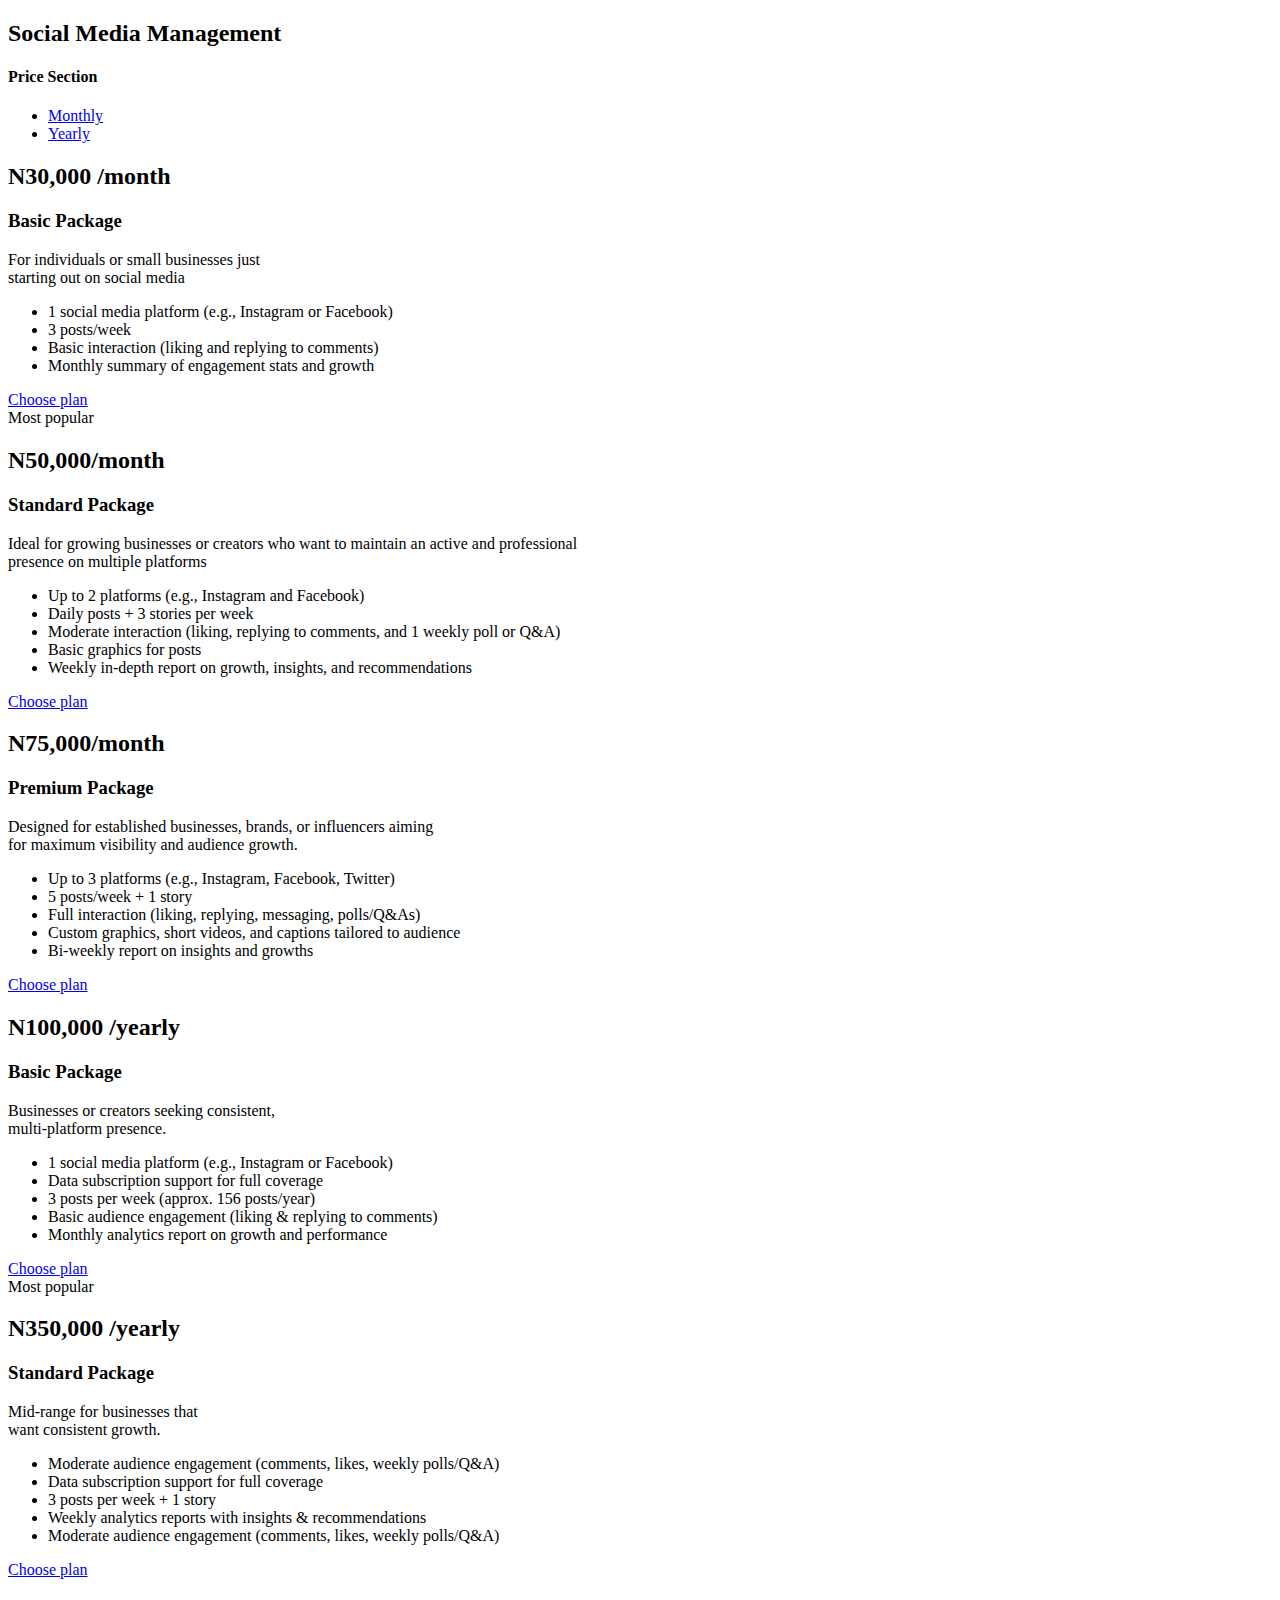
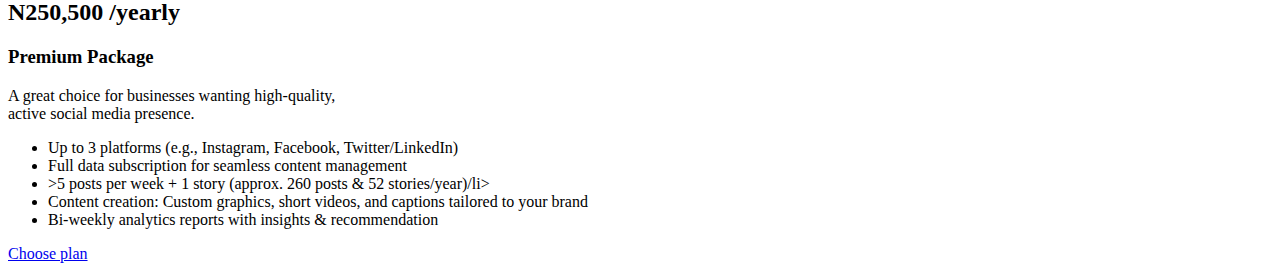
==== ssm.html @ 247802b8 "Update ssm.html" ====
<!DOCTYPE html>
<html lang="en">
<head>
    <meta charset="utf-8">
    <meta name="description" content="">
    <meta name="keywords" content="app, landing, corporate, Creative, Html Template, Template">
    <meta name="author" content="web-themes">
    <meta http-equiv="x-ua-compatible" content="ie=edge">
    <meta name="viewport" content="width=device-width, initial-scale=1">

    <!-- title -->
    <title>Social Media Management</title>

    <!-- favicon -->
    <!-- <link href="img/favicon.png" type="image/png" rel="icon"> -->

    <!-- all css here -->
    <link href="css/bootstrap.min.css" rel="stylesheet" type="text/css" />
    <link href="css/fontawesome.min.css" rel="stylesheet" type="text/css" />
    <link href="css/helper.css" rel="stylesheet" type="text/css" />
    <link href="css/style.css" rel="stylesheet" type="text/css" />
    <link href="css/responsive.css" rel="stylesheet" type="text/css" />
</head>
<body>
    
    <!-- price area start -->
    <div class="price-wrapper section_padd">
        <div class="container">
            <div class="row">
                <div class="col-12 text-center">
                     <h2 class="head-text">Social Media Management</h2>
                     <h4 >Price Section</h4>
                     <ul class="custom-nav nav nav-tabs" id="myTab" role="tablist">
                      <li class="nav-item">
                        <a class="nav-link active" id="home-tab" data-toggle="tab" href="#home" role="tab" aria-controls="home" aria-selected="true">Monthly</a>
                      </li>
                      <li class="nav-item">
                        <a class="nav-link" id="profile-tab" data-toggle="tab" href="#profile" role="tab" aria-controls="profile" aria-selected="false">Yearly</a>
                      </li>
                    </ul>
                    <div class="tab-content" id="myTabContent">
                      <div class="tab-pane fade show active" id="home" role="tabpanel" aria-labelledby="home-tab">
                          <div class="row align-items-end">
                              <div class="col-lg-4">
                                  <div class="price-box mt_30 text-left">
                                      <h2>N30,000 <span>/month</span></h2>
                                      <h3>Basic Package</h3>
                                      <p>For individuals or small businesses just <br>starting out on social media</p>
                                      <ul>
                                          <li><i class="far fa-check"></i>1 social media platform (e.g., Instagram or Facebook)</li>
                                          <li><i class="far fa-check"></i>3 posts/week</li>
                                          <li><i class="far fa-check"></i>Basic interaction (liking and replying to comments)</li>
                                          <li><i class="far fa-check"></i>Monthly summary of engagement stats and growth</li>
                                      </ul>
                                      <a class="price-btn" href="https://wa.me/+2348177009561">Choose plan</a>
                                  </div>
                              </div>
                              <div class="col-lg-4">
                                  <div class="price-box position-relative price-middle-box mt_30 text-left">
                                      <span class="most-popular">Most popular</span>
                                      <h2>N50,000<span>/month</span></h2>
                                      <h3>Standard Package</h3>
                                      <p>Ideal for growing businesses or creators who want to maintain an active and professional <br> presence on multiple platforms</p>
                                      <ul>
                                          <li><i class="far fa-check"></i>Up to 2 platforms (e.g., Instagram and Facebook)</li>
                                          <li><i class="far fa-check"></i>Daily posts + 3 stories per week</li>
                                          <li><i class="far fa-check"></i>Moderate interaction (liking, replying to comments, and 1 weekly poll or Q&A)</li>
                                          <li><i class="far fa-check"></i>Basic graphics for posts</li>
                                          <li><i class="far fa-check"></i>Weekly in-depth report on growth, insights, and recommendations</li>
                                      </ul>
                                      <a class="price-btn" href="https://wa.me/+2348177009561">Choose plan</a>
                                  </div>
                              </div>
                              <div class="col-lg-4">
                                  <div class="price-box mt_30 text-left">
                                      <h2>N75,000<span>/month</span></h2>
                                      <h3>Premium Package</h3>
                                      <p>Designed for established businesses, brands, or influencers aiming <br> for maximum visibility and audience growth.</p>
                                      <ul>
                                          <li><i class="far fa-check"></i>Up to 3 platforms (e.g., Instagram, Facebook, Twitter)</li>
                                          <li><i class="far fa-check"></i>5 posts/week + 1 story</li>
                                          <li><i class="far fa-check"></i>Full interaction (liking, replying, messaging, polls/Q&As)</li>
                                          <li><i class="far fa-check"></i>Custom graphics, short videos, and captions tailored to audience</li>
                                          <li><i class="far fa-check"></i>Bi-weekly report on insights and growths</li>
                                      </ul>
                                      <a class="price-btn" href="https://wa.me/+2348177009561">Choose plan</a>
                                  </div>
                              </div>
                          </div>
                      </div>
                      <div class="tab-pane fade" id="profile" role="tabpanel" aria-labelledby="profile-tab">
                          <div class="row align-items-end">
                              <div class="col-lg-4">
                                  <div class="price-box mt_30 text-left">
                                      <h2>N100,000 <span>/yearly</span></h2>
                                      <h3>Basic Package</h3>
                                      <p>Businesses or creators seeking consistent, <br> multi-platform presence.</p>
                                      <ul>
                                          <li><i class="far fa-check"></i>1 social media platform (e.g., Instagram or Facebook)</li>
                                          <li><i class="far fa-check"></i>Data subscription support for full coverage</li>
                                          <li><i class="far fa-check"></i>3 posts per week (approx. 156 posts/year)</li>
                                          <li><i class="far fa-check"></i>Basic audience engagement (liking & replying to comments)</li>
                                          <li><i class="far fa-check"></i>Monthly analytics report on growth and performance</li>
                                      </ul>
                                      <a class="price-btn" href="https://wa.me/+2348033351005">Choose plan</a>
                                  </div>
                              </div>
                              <div class="col-lg-4">
                                  <div class="price-box position-relative price-middle-box mt_30 text-left">
                                      <span class="most-popular">Most popular</span>
                                      <h2>N350,000 <span>/yearly</span></h2>
                                      <h3>Standard Package</h3>
                                      <p>Mid-range for businesses that <br> want consistent growth.</p>
                                      <ul>
                                          <li><i class="far fa-check"></i>Moderate audience engagement (comments, likes, weekly polls/Q&A)</li>
                                          <li><i class="far fa-check"></i>Data subscription support for full coverage</li>
                                          <li><i class="far fa-check"></i>3 posts per week + 1 story</li>
                                          <li><i class="far fa-check"></i>Weekly analytics reports with insights & recommendations</li>
                                          <li><i class="far fa-check"></i>Moderate audience engagement (comments, likes, weekly polls/Q&A)</li>
                                      </ul>
                                      <a class="price-btn" href="https://wa.me/+2348033351005">Choose plan</a>
                                  </div>
                              </div>
                              <div class="col-lg-4">
                                  <div class="price-box mt_30 text-left">
                                      <h2>N250,500 <span>/yearly</span></h2>
                                      <h3>Premium Package</h3>
                                      <p>A great choice for businesses wanting high-quality, <br> active social media presence.</p>
                                      <ul>
                                          <li><i class="far fa-check"></i>Up to 3 platforms (e.g., Instagram, Facebook, Twitter/LinkedIn)</li>
                                          <li><i class="far fa-check"></i>Full data subscription for seamless content management</li>
                                          <li><i class="far fa-check"></i>>5 posts per week + 1 story (approx. 260 posts & 52 stories/year)/li>
                                          <li><i class="far fa-check"></i>Content creation: Custom graphics, short videos, and captions tailored to your brand</li>
                                          <li><i class="far fa-check"></i>Bi-weekly analytics reports with insights & recommendation</li>
                                      </ul>
                                      <a class="price-btn" href="https://wa.me/+2348033351005">Choose plan</a>
                                  </div>
                              </div>
                          </div>
                      </div>
                    </div>
                </div>
            </div>
        </div>
    </div>
    <!-- price area end -->
    
    <!-- all js here -->
    <script src="js/jquery-3.4.1.min.js"></script>
    <script src="js/bootstrap.min.js"></script>
</body>
</html>
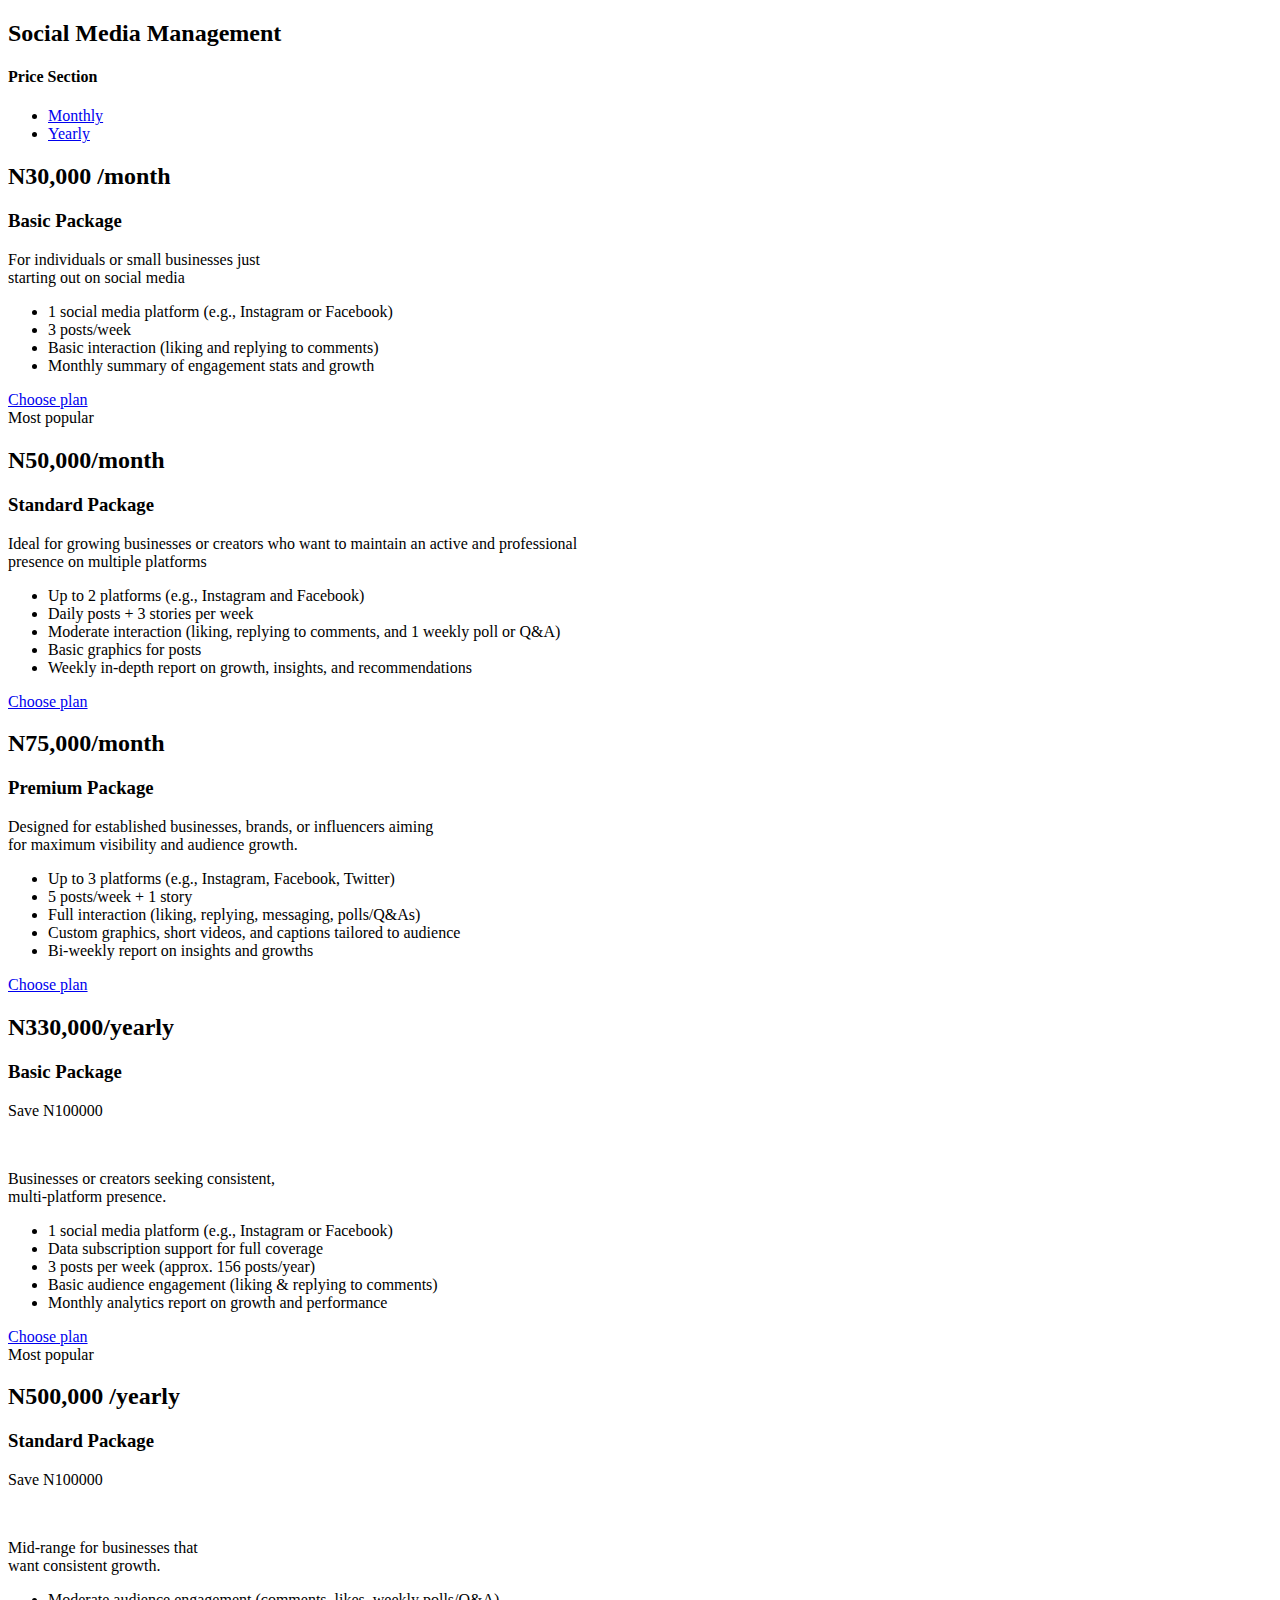
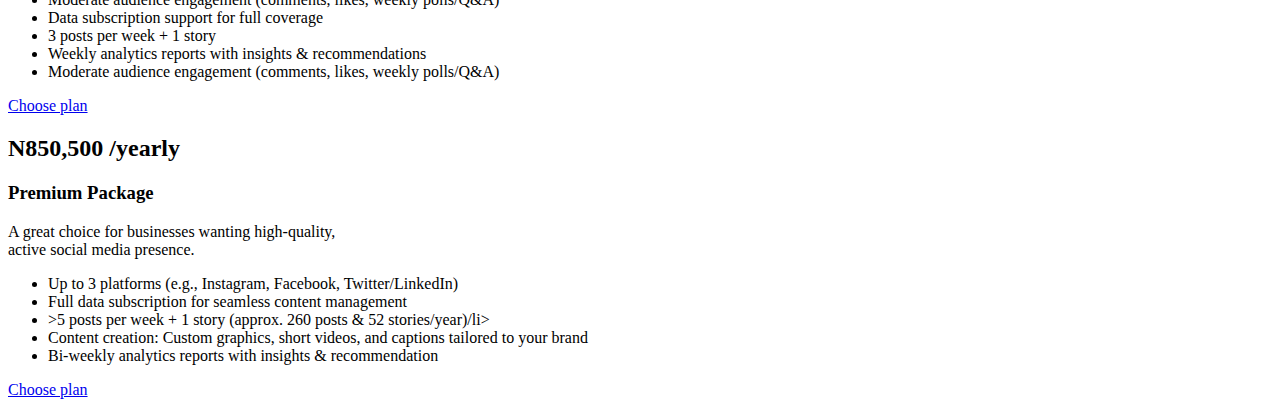
==== commit 79f1820e: "Update ssm.html" ====
--- a/ssm.html
+++ b/ssm.html
@@ -92,8 +92,10 @@
                           <div class="row align-items-end">
                               <div class="col-lg-4">
                                   <div class="price-box mt_30 text-left">
-                                      <h2>N100,000 <span>/yearly</span></h2>
+                                      <h2>N330,000<span>/yearly</span></h2>
                                       <h3>Basic Package</h3>
+                                      <p>Save N100000</p>
+                                      <br>
                                       <p>Businesses or creators seeking consistent, <br> multi-platform presence.</p>
                                       <ul>
                                           <li><i class="far fa-check"></i>1 social media platform (e.g., Instagram or Facebook)</li>
@@ -108,8 +110,10 @@
                               <div class="col-lg-4">
                                   <div class="price-box position-relative price-middle-box mt_30 text-left">
                                       <span class="most-popular">Most popular</span>
-                                      <h2>N350,000 <span>/yearly</span></h2>
+                                      <h2>N500,000 <span>/yearly</span></h2>
                                       <h3>Standard Package</h3>
+                                      <p>Save N100000</p>
+                                      <br>
                                       <p>Mid-range for businesses that <br> want consistent growth.</p>
                                       <ul>
                                           <li><i class="far fa-check"></i>Moderate audience engagement (comments, likes, weekly polls/Q&A)</li>
@@ -123,7 +127,7 @@
                               </div>
                               <div class="col-lg-4">
                                   <div class="price-box mt_30 text-left">
-                                      <h2>N250,500 <span>/yearly</span></h2>
+                                      <h2>N850,500 <span>/yearly</span></h2>
                                       <h3>Premium Package</h3>
                                       <p>A great choice for businesses wanting high-quality, <br> active social media presence.</p>
                                       <ul>
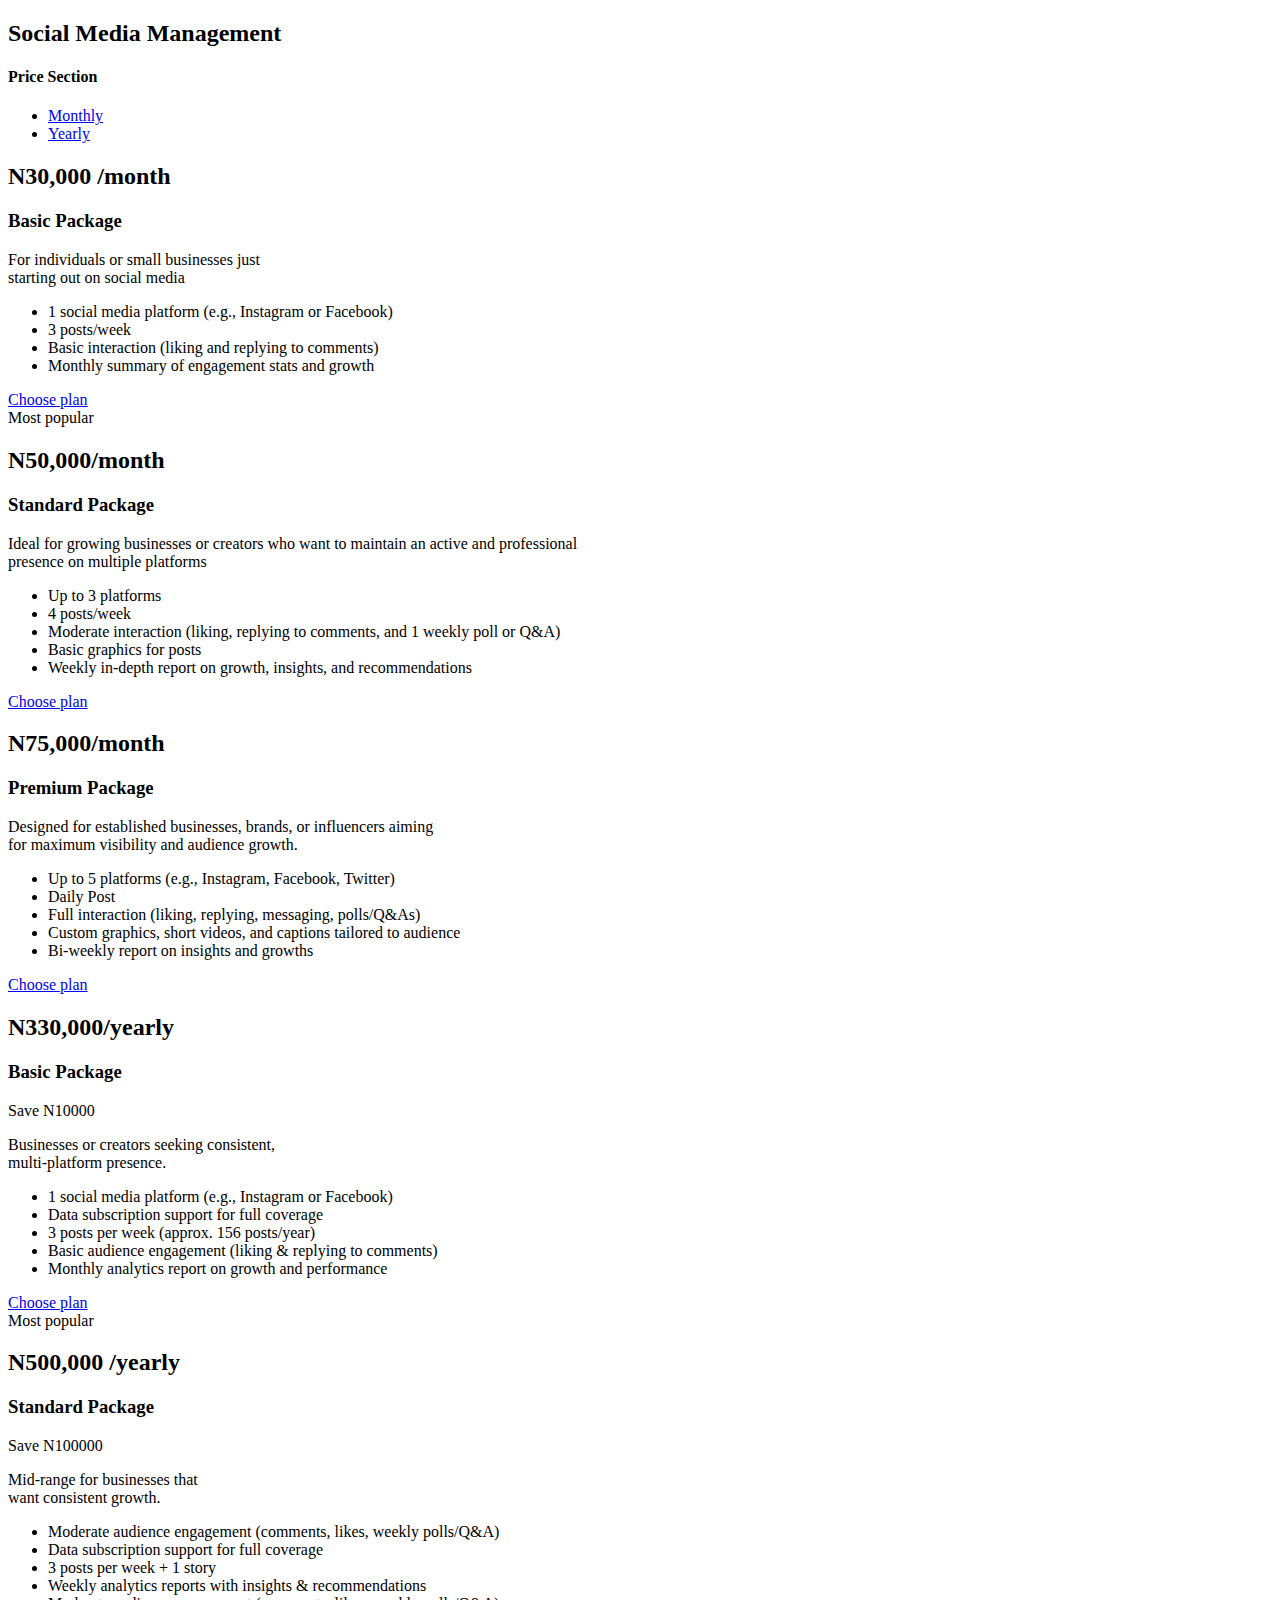
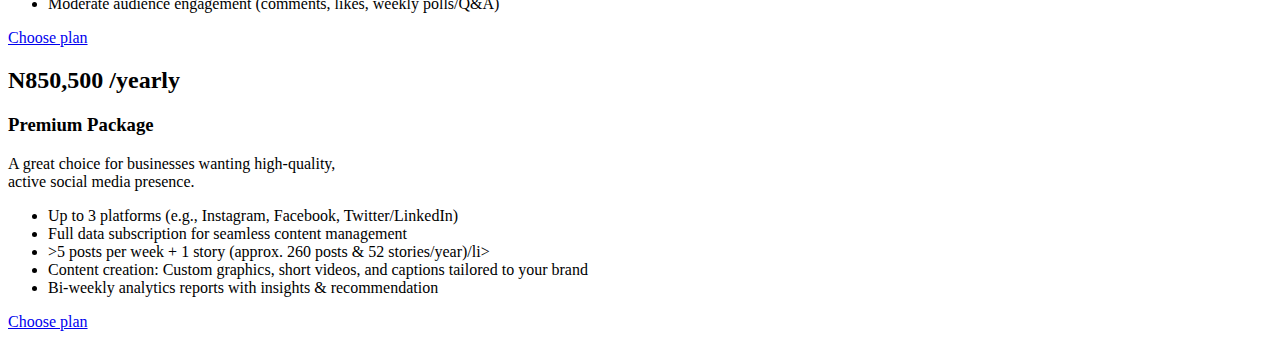
==== commit 945607e0: "Update ssm.html" ====
--- a/ssm.html
+++ b/ssm.html
@@ -62,8 +62,8 @@
                                       <h3>Standard Package</h3>
                                       <p>Ideal for growing businesses or creators who want to maintain an active and professional <br> presence on multiple platforms</p>
                                       <ul>
-                                          <li><i class="far fa-check"></i>Up to 2 platforms (e.g., Instagram and Facebook)</li>
-                                          <li><i class="far fa-check"></i>Daily posts + 3 stories per week</li>
+                                          <li><i class="far fa-check"></i>Up to 3 platforms</li>
+                                          <li><i class="far fa-check"></i>4 posts/week</li>
                                           <li><i class="far fa-check"></i>Moderate interaction (liking, replying to comments, and 1 weekly poll or Q&A)</li>
                                           <li><i class="far fa-check"></i>Basic graphics for posts</li>
                                           <li><i class="far fa-check"></i>Weekly in-depth report on growth, insights, and recommendations</li>
@@ -77,8 +77,8 @@
                                       <h3>Premium Package</h3>
                                       <p>Designed for established businesses, brands, or influencers aiming <br> for maximum visibility and audience growth.</p>
                                       <ul>
-                                          <li><i class="far fa-check"></i>Up to 3 platforms (e.g., Instagram, Facebook, Twitter)</li>
-                                          <li><i class="far fa-check"></i>5 posts/week + 1 story</li>
+                                          <li><i class="far fa-check"></i>Up to 5 platforms (e.g., Instagram, Facebook, Twitter)</li>
+                                          <li><i class="far fa-check"></i>Daily Post</li>
                                           <li><i class="far fa-check"></i>Full interaction (liking, replying, messaging, polls/Q&As)</li>
                                           <li><i class="far fa-check"></i>Custom graphics, short videos, and captions tailored to audience</li>
                                           <li><i class="far fa-check"></i>Bi-weekly report on insights and growths</li>
@@ -94,8 +94,7 @@
                                   <div class="price-box mt_30 text-left">
                                       <h2>N330,000<span>/yearly</span></h2>
                                       <h3>Basic Package</h3>
-                                      <p>Save N100000</p>
-                                      <br>
+                                      <p>Save N10000</p>
                                       <p>Businesses or creators seeking consistent, <br> multi-platform presence.</p>
                                       <ul>
                                           <li><i class="far fa-check"></i>1 social media platform (e.g., Instagram or Facebook)</li>
@@ -113,7 +112,6 @@
                                       <h2>N500,000 <span>/yearly</span></h2>
                                       <h3>Standard Package</h3>
                                       <p>Save N100000</p>
-                                      <br>
                                       <p>Mid-range for businesses that <br> want consistent growth.</p>
                                       <ul>
                                           <li><i class="far fa-check"></i>Moderate audience engagement (comments, likes, weekly polls/Q&A)</li>
